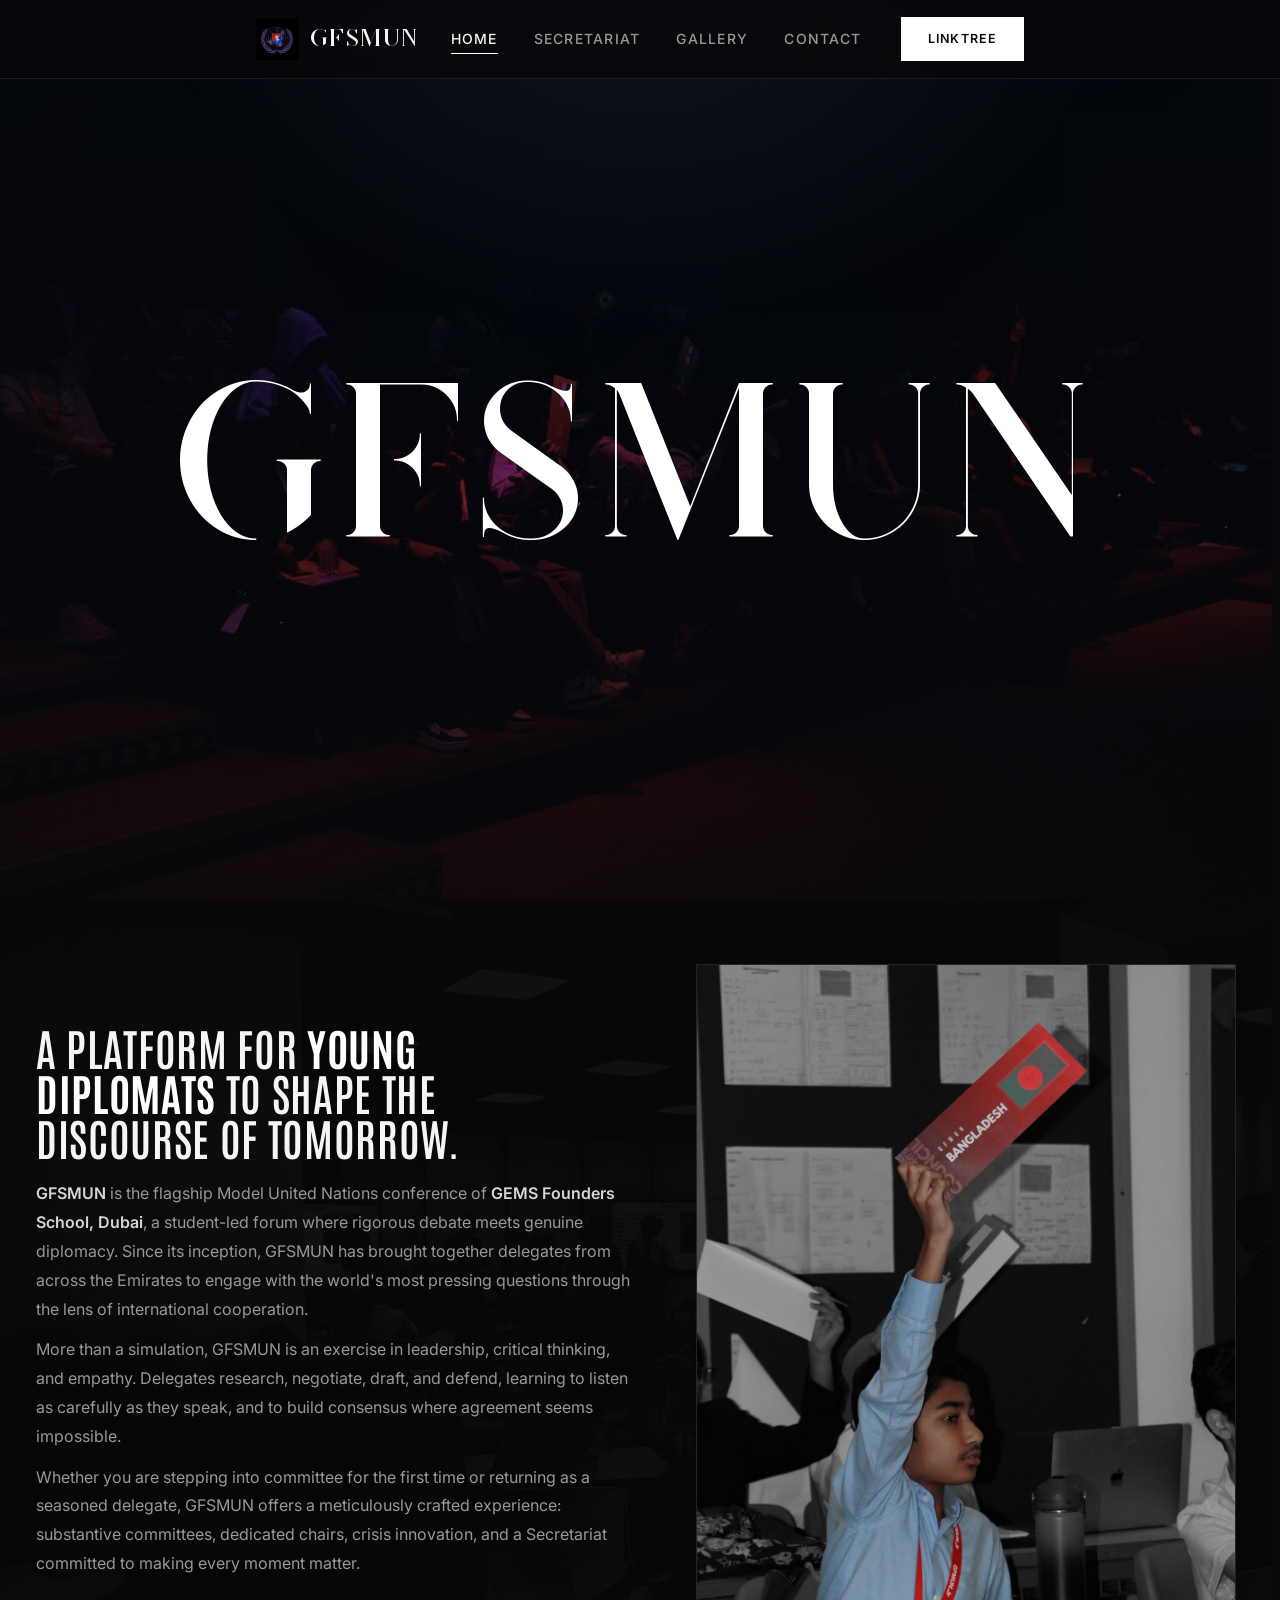
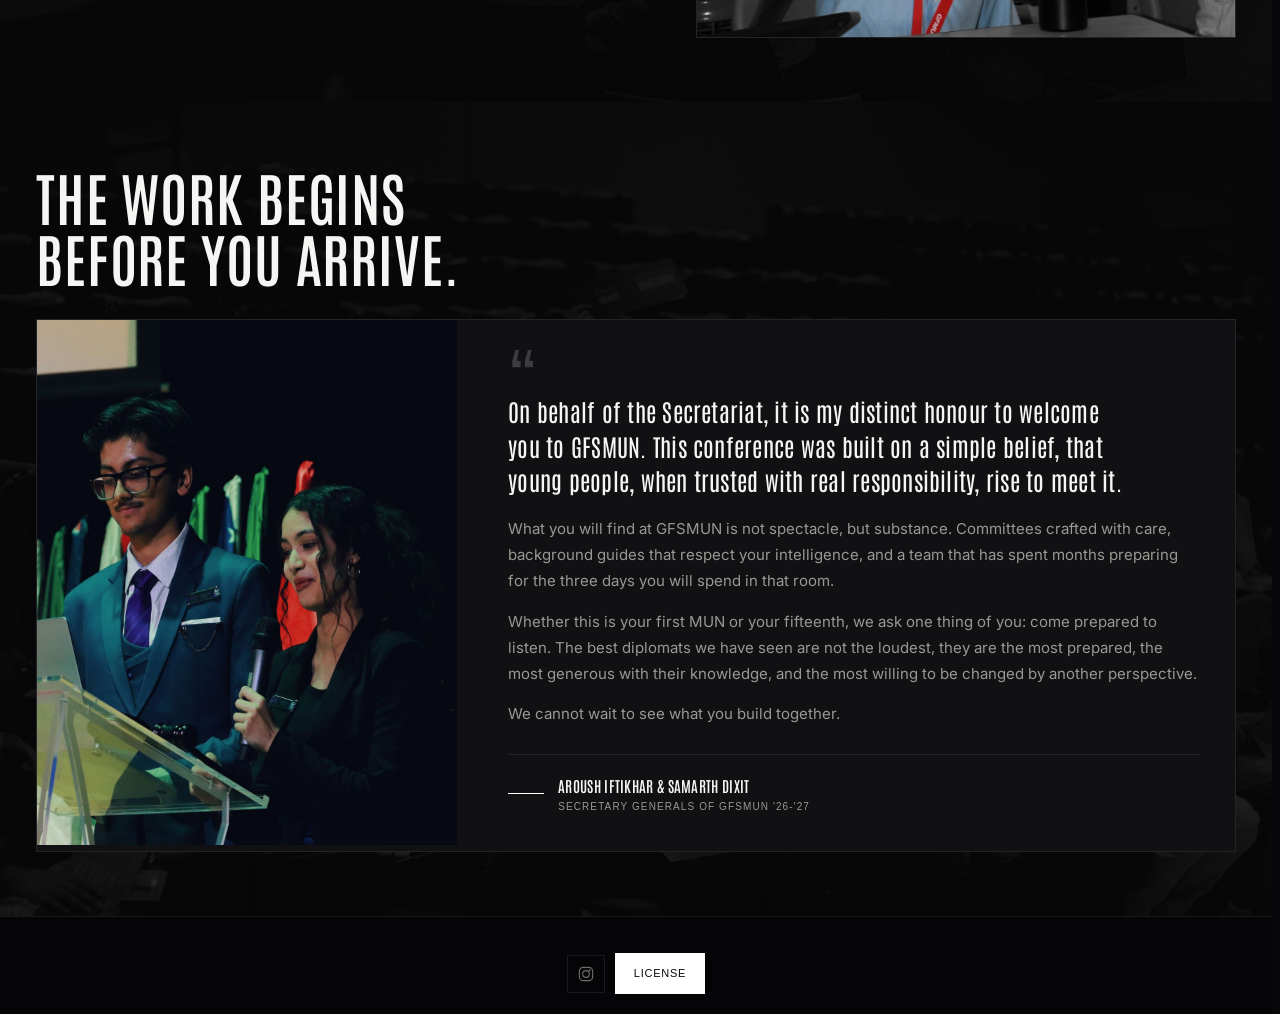
==== index.html @ 25a907f2 "Add files via upload" ====
<!DOCTYPE html>
<html lang="en">
<head>
 <meta charset="UTF-8">
 <meta name="viewport" content="width=device-width, initial-scale=1, viewport-fit=cover">
 <meta name="color-scheme" content="dark">
 <title>gfsmun</title>
 <meta name="description" content="GFSMUN, GEMS Founders School Model United Nations. Diplomacy. Discourse. Discovery. Join Dubai's premier student-led MUN conference.">
 <meta name="theme-color" content="#08080A">
 <link rel="canonical" href="https://gfsmun.weebly.com/">

 <meta property="og:title" content="GFSMUN | GEMS Founders School Model United Nations">
 <meta property="og:description" content="Diplomacy. Discourse. Discovery. The official website of GEMS Founders School Model United Nations.">
 <meta property="og:type" content="website">
  <meta property="og:image" content="./assets/images/VH6A8826.JPG">
 <meta property="og:url" content="https://gfsmun.weebly.com/">

 <link rel="preconnect" href="https://fonts.googleapis.com">
 <link rel="preconnect" href="https://fonts.gstatic.com" crossorigin>

 <link rel="stylesheet" href="./css/main.css">
 <link rel="stylesheet" href="./css/components.css">
 <style>
 /* Index-only: tighten vertical rhythm */
  .section { padding-block: clamp(36px, 5vw, 64px); }
  .section__header { margin-bottom: clamp(20px, 3vw, 32px); }
  .section__header h2 { margin-top: 0; }
  .about__copy { gap: 12px; }
 </style>

 <link rel="icon" href="./favicon.ico" sizes="any">
 <link rel="icon" type="image/jpeg" href="./assets/images/logo-gfsmun.jpg">
</head>
<body>

 <a class="skip-link" href="#main">Skip to main content</a>

 <div class="scroll-progress" aria-hidden="true"><div class="scroll-progress__bar" id="scrollProgress"></div></div>

 <header>
 <nav class="nav" aria-label="Primary">
 <div class="nav__inner">
 <a href="./index.html" class="nav__logo" aria-label="GFSMUN, Home">
 <span class="nav__logo-mark" aria-hidden="true"><img src="./assets/images/logo-gfsmun.jpg" alt="GFSMUN logo" width="38" height="38" loading="eager"></span>
 <span class="nav__logo-text">
 <span class="nav__logo-title">GFSMUN</span>
 </span>
 </a>

 <div class="nav__links" role="list">
 <a href="./index.html" class="nav__link nav__link--active" aria-current="page" role="listitem">Home</a>
 <a href="./secretariat.html" class="nav__link" role="listitem">Secretariat</a>
 <a href="./gallery.html" class="nav__link" role="listitem">Gallery</a>
 <a href="mailto:mun.gfs@gmail.com" class="nav__link" role="listitem">Contact</a>
 </div>

 <a href="https://linktr.ee/gfs_mun" class="btn btn--primary nav__cta" aria-label="Open GFSMUN Linktree" target="_blank" rel="noopener">Linktree</a>

 <button class="nav__toggle" id="navToggle" type="button" aria-label="Open navigation menu" aria-expanded="false" aria-controls="mobileMenu">
 <span class="nav__toggle-icon" aria-hidden="true">
 <span></span><span></span><span></span>
 </span>
 </button>
 </div>
 </nav>

 <div class="mobile-menu" id="mobileMenu" aria-hidden="true" inert>
 <div class="mobile-menu__backdrop" data-close-menu></div>
 <div class="mobile-menu__panel" role="dialog" aria-modal="true" aria-label="Navigation menu">
 <nav class="mobile-menu__nav" aria-label="Mobile">
 <a href="./index.html" class="mobile-menu__link">Home</a>
 <a href="./secretariat.html" class="mobile-menu__link">Secretariat</a>
 <a href="./gallery.html" class="mobile-menu__link">Gallery</a>
 <a href="mailto:mun.gfs@gmail.com" class="mobile-menu__link">Contact</a>
 </nav>
 <div class="mobile-menu__meta">
 <div class="mobile-menu__social">
 <a href="https://www.instagram.com/gfsmun/" class="footer__social-link" aria-label="GFSMUN on Instagram">
 <svg width="18" height="18" viewBox="0 0 24 24" fill="none" stroke="currentColor" stroke-width="1.6" aria-hidden="true"><rect x="2" y="2" width="20" height="20" rx="6"/><circle cx="12" cy="12" r="5"/><circle cx="17.5" cy="6.5" r="1.2" fill="currentColor" stroke="none"/></svg>
 </a>
 <a href="mailto:mun.gfs@gmail.com" class="footer__social-link" aria-label="Email GFSMUN">
 <svg width="18" height="18" viewBox="0 0 24 24" fill="none" stroke="currentColor" stroke-width="1.6" aria-hidden="true"><rect x="3" y="5" width="18" height="14" rx="2"/><path d="M3 7l9 6 9-6"/></svg>
 </a>
 </div>
 </div>
 </div>
 </div>
 </header>

 <main id="main">

    <section class="hero" aria-label="GFSMUN Hero">
      <div class="hero__media" aria-hidden="true">
        <img
          src="./assets/images/VH6A8826.JPG"
          alt=""
          fetchpriority="high"
          width="1920"
          height="1280"
          onerror="this.style.display='none'"
        >
      </div>
 <div class="hero__overlay" aria-hidden="true"></div>

 <div class="hero__content hero__content--minimal">
 <h1 class="hero__title reveal reveal--delay-1">
 <span class="hero__title-main">GFSMUN</span>
 </h1>
 </div>
 </section>

 <section class="section" id="about" aria-labelledby="about-heading">
 <div class="container">
 <div class="about">
 <div class="reveal">
 <h2 id="about-heading" class="about__heading">A platform for <em>young diplomats</em> to shape the discourse of tomorrow.</h2>

 <div class="about__copy">
 <p>
 <strong>GFSMUN</strong> is the flagship Model United Nations conference of <strong>GEMS Founders School, Dubai</strong>, a student-led forum where rigorous debate meets genuine diplomacy. Since its inception, GFSMUN has brought together delegates from across the Emirates to engage with the world's most pressing questions through the lens of international cooperation.
 </p>
 <p>
 More than a simulation, GFSMUN is an exercise in leadership, critical thinking, and empathy. Delegates research, negotiate, draft, and defend, learning to listen as carefully as they speak, and to build consensus where agreement seems impossible.
 </p>
 <p>
 Whether you are stepping into committee for the first time or returning as a seasoned delegate, GFSMUN offers a meticulously crafted experience: substantive committees, dedicated chairs, crisis innovation, and a Secretariat committed to making every moment matter.
 </p>
 </div>

 </div>

 <div class="about__media reveal reveal--delay-2">

            <img
              src="./assets/images/IMG_6057.jpeg"
              alt="Delegates collaborating during a GFSMUN committee session"
              width="1200"
              height="1800"
              loading="lazy"
              onerror="this.style.display='none'"
            >
 </div>
 </div>
 </div>
 </section>

    <section class="section" id="letter" aria-labelledby="letter-heading">
 <div class="container">
 <div class="section__header reveal">
 <h2 id="letter-heading">The work begins<br>before you arrive.</h2>
 </div>

 <div class="letter letter--featured reveal reveal--delay-1">
 <div class="letter__portrait">

            <img
              src="./assets/images/VH6A8982_2918x3648.jpg"
              alt="Portrait of the Secretary-General"
              width="1200"
              height="1500"
              loading="lazy"
              onerror="this.style.display='none'"
            >

 </div>

 <div class="letter__body">
 <span class="letter__quote-mark" aria-hidden="true">“</span>
 <blockquote class="letter__quote">
 On behalf of the Secretariat, it is my distinct honour to welcome you to GFSMUN. This conference was built on a simple belief, that young people, when trusted with real responsibility, rise to meet it.
 </blockquote>
 <div class="letter__text">
 <p>
 What you will find at GFSMUN is not spectacle, but substance. Committees crafted with care, background guides that respect your intelligence, and a team that has spent months preparing for the three days you will spend in that room.
 </p>
 <p>
 Whether this is your first MUN or your fifteenth, we ask one thing of you: come prepared to listen. The best diplomats we have seen are not the loudest, they are the most prepared, the most generous with their knowledge, and the most willing to be changed by another perspective.
 </p>
 <p>
 We cannot wait to see what you build together.
 </p>
 </div>
 <div class="letter__signature">
 <span class="letter__signature-line" aria-hidden="true"></span>
 <div>
 <div class="letter__signature-name">Aroush Iftikhar & Samarth Dixit</div>
 <div class="letter__signature-meta">Secretary Generals of GFSMUN '26-'27</div>
 </div>
 </div>
 </div>
 </div>
 </div>
 </section>

 </main>

 <footer class="footer" aria-label="Site footer">
 <div class="container">
 <div class="footer__bottom">
 <nav class="footer__legal" aria-label="Legal"><a href="https://www.instagram.com/gfsmun/" class="footer__mini-social" aria-label="GFSMUN on Instagram" target="_blank" rel="noopener"><svg width="16" height="16" viewBox="0 0 24 24" fill="none" stroke="currentColor" stroke-width="1.7" aria-hidden="true"><rect x="2" y="2" width="20" height="20" rx="6"/><circle cx="12" cy="12" r="5"/><circle cx="17.5" cy="6.5" r="1.5" fill="currentColor" stroke="none"/></svg></a>
 <a href="https://github.com/gfsmun/gfsmun/blob/main/README.md" target="_blank" rel="noopener">License</a>
 </nav>
 </div>
 </div>
 </footer>

 <script src="./js/main.js" defer></script>
</body>
</html>
---- css/main.css ----
/* ==========================================================================
   GFSMUN - main.css
   Monochrome editorial, Antonio display, human + modern black/white
   ========================================================================== */

@import url('https://fonts.googleapis.com/css2?family=Inter:wght@300;400;500;600;700&family=Antonio:wght@300;400;500;600;700&display=swap');

/* --------------------------------------------------------------------------
   0. FONT FACES - Antonio local + Cotorie fallback
   -------------------------------------------------------------------------- */
@font-face {
  font-family: "Cotorie";
  src: url("../assets/fonts/cotorie.woff2") format("woff2"),
       url("../assets/fonts/cotorie.ttf") format("truetype");
  font-weight: 100 900;
  font-style: normal;
  font-display: swap;
}
@font-face {
  font-family: "Antonio";
  src: url("../assets/fonts/Antonio/static/Antonio-Regular.ttf") format("truetype");
  font-weight: 400;
  font-style: normal;
  font-display: swap;
}
@font-face {
  font-family: "Antonio";
  src: url("../assets/fonts/Antonio/static/Antonio-Medium.ttf") format("truetype");
  font-weight: 500;
  font-style: normal;
  font-display: swap;
}
@font-face {
  font-family: "Antonio";
  src: url("../assets/fonts/Antonio/static/Antonio-SemiBold.ttf") format("truetype");
  font-weight: 600;
  font-style: normal;
  font-display: swap;
}
@font-face {
  font-family: "Antonio";
  src: url("../assets/fonts/Antonio/static/Antonio-Bold.ttf") format("truetype");
  font-weight: 700;
  font-style: normal;
  font-display: swap;
}
@font-face {
  font-family: "Antonio";
  src: url("../assets/fonts/Antonio/static/Antonio-Light.ttf") format("truetype");
  font-weight: 300;
  font-style: normal;
  font-display: swap;
}

/* --------------------------------------------------------------------------
   1. DESIGN TOKENS - MONOCHROME
   -------------------------------------------------------------------------- */
:root {
  --bg-base: #08080A;
  --bg-deep: #050507;
  --bg-surface: #111113;
  --bg-surface-alt: #17171A;
  --bg-elevated: #1E1E21;
  --bg-glass: rgba(8, 8, 10, 0.78);
  --bg-glass-strong: rgba(5, 5, 7, 0.92);

  /* White is the only accent */
  --brand-primary: #FFFFFF;
  --brand-secondary: #F2F2F0;
  --brand-light: #FFFFFF;
  --brand-soft: #FFFFFF;
  --brand-glow: rgba(255, 255, 255, 0.08);
  --brand-glow-soft: rgba(255, 255, 255, 0.04);
  --brand-gradient: linear-gradient(180deg, #FFFFFF 0%, #EDEDEB 100%);
  --brand-gradient-hover: linear-gradient(180deg, #F5F5F3 0%, #E0E0DE 100%);

  --text-main: #F5F5F3;
  --text-secondary: #D8D6D1;
  --text-muted: #9B9893;
  --text-faint: #6E6C69;
  --text-on-purple: #0A0A0A;
  --text-inverse: #0A0A0A;

  --border-subtle: rgba(255, 255, 255, 0.08);
  --border-soft: rgba(255, 255, 255, 0.13);
  --border-strong: rgba(255, 255, 255, 0.22);
  --border-purple: rgba(255, 255, 255, 0.18);
  --border-purple-soft: rgba(255, 255, 255, 0.09);

  --success: #FFFFFF;
  --error: #FF4D4D;
  --warning: #FFD23F;

  --nav-height: 79px;
  --nav-height-mobile: 70px;

  /* Boxy - no pills */
  --radius-sm: 0px;
  --radius-md: 0px;
  --radius-lg: 0px;
  --radius-xl: 0px;
  --radius-pill: 0px;

  --transition-fast: 160ms ease;
  --transition-standard: 280ms ease;
  --transition-smooth: 480ms cubic-bezier(0.25, 0.8, 0.25, 1);
  --transition-spring: 600ms cubic-bezier(0.34, 1.56, 0.64, 1);

  --content-width: 1200px;
  --content-narrow: 760px;
  --gutter: 40px;

  --space-xs: 8px;
  --space-sm: 16px;
  --space-md: 24px;
  --space-lg: 48px;
  --space-xl: 80px;
  --space-2xl: 120px;

  --shadow-soft: 0 4px 32px rgba(0, 0, 0, 0.5);
  --shadow-purple: 0 8px 32px rgba(0, 0, 0, 0.45), 0 0 0 1px rgba(255, 255, 255, 0.06);
  --shadow-card: 0 2px 20px rgba(0, 0, 0, 0.4);

  --font-display: "Antonio", "Inter", system-ui, sans-serif;
  --font-brand: "Cotorie", "Antonio", Georgia, serif;
  --font-body: "Inter", system-ui, -apple-system, BlinkMacSystemFont, "Segoe UI", sans-serif;
  --font-mono: Arial, Helvetica, sans-serif;
}

/* --------------------------------------------------------------------------
   2. RESET & BASE
   -------------------------------------------------------------------------- */
*, *::before, *::after { box-sizing: border-box; }

* { margin: 0; }

html {
  scroll-behavior: smooth;
  scrollbar-gutter: stable;
  color-scheme: dark;
  -webkit-text-size-adjust: 100%;
  scroll-padding-top: var(--nav-height);
}

body {
  font-family: var(--font-body);
  font-size: 16px;
  line-height: 1.72;
  color: var(--text-main);
  background: var(--bg-base);
  -webkit-font-smoothing: antialiased;
  -moz-osx-font-smoothing: grayscale;
  text-rendering: optimizeLegibility;
  overflow-x: hidden;
  position: relative;
}

/* Film grain - slightly stronger for human texture, monochrome */
body::before {
  content: "";
  position: fixed;
  inset: 0;
  pointer-events: none;
  z-index: 9998;
  opacity: 0.045;
  background-image: url("data:image/svg+xml,%3Csvg viewBox='0 0 256 256' xmlns='http://www.w3.org/2000/svg'%3E%3Cfilter id='n'%3E%3CfeTurbulence type='fractalNoise' baseFrequency='0.85' numOctaves='4' stitchTiles='stitch'/%3E%3C/filter%3E%3Crect width='100%25' height='100%25' filter='url(%23n)' opacity='0.42'/%3E%3C/svg%3E");
  mix-blend-mode: soft-light;
}

img, picture, video, canvas, svg { display: block; max-width: 100%; }

img { height: auto; }

a { color: inherit; text-decoration: none; }

button, input, textarea, select {
  font: inherit;
  color: inherit;
}

button { cursor: pointer; }

ul, ol { list-style: none; padding: 0; }

fieldset { border: 0; padding: 0; margin: 0; }

::selection {
  background: #FFFFFF;
  color: #0A0A0A;
}

/* Scrollbar - boxy, monochrome */
::-webkit-scrollbar { width: 8px; height: 8px; }
::-webkit-scrollbar-track { background: var(--bg-deep); }
::-webkit-scrollbar-thumb { background: #2A2A2E; border-radius: 0; }
::-webkit-scrollbar-thumb:hover { background: #3A3A3E; }

/* --------------------------------------------------------------------------
   3. TYPOGRAPHY - ANTONIO EVERYWHERE FOR DISPLAY
   -------------------------------------------------------------------------- */
h1, h2, h3, h4, h5, h6 {
  font-family: var(--font-display);
  font-weight: 600;
  line-height: 1.05;
  letter-spacing: 0.01em;
  color: var(--text-main);
  text-wrap: balance;
  text-transform: uppercase;
}

h1 {
  font-size: clamp(48px, 9vw, 126px);
  letter-spacing: 0.015em;
  line-height: 0.98;
  font-weight: 700;
}

h2 {
  font-size: clamp(32px, 5vw, 58px);
  line-height: 1.04;
  letter-spacing: 0.015em;
  font-weight: 600;
}

h3 {
  font-size: clamp(22px, 3.2vw, 30px);
  line-height: 1.1;
  letter-spacing: 0.02em;
}

h4 {
  font-size: clamp(18px, 2.2vw, 22px);
  line-height: 1.15;
  letter-spacing: 0.02em;
}

.eyebrow {
  font-family: var(--font-mono);
  font-size: 11px;
  font-weight: 500;
  letter-spacing: 0.18em;
  text-transform: uppercase;
  color: var(--text-muted);
  display: inline-flex;
  align-items: center;
  gap: 12px;
}

.eyebrow::before {
  content: "";
  width: 28px;
  height: 1px;
  background: var(--text-muted);
  opacity: 0.7;
  display: inline-block;
}

.eyebrow--no-line::before { display: none; }

/* --------------------------------------------------------------------------
   4. LAYOUT - CONTAINER - 8pt rhythm
   -------------------------------------------------------------------------- */
.container {
  width: min(var(--content-width), calc(100% - var(--gutter)));
  margin-inline: auto;
}

.section {
  padding-block: clamp(64px, 8vw, 120px);
  position: relative;
}

.section--tight { padding-block: clamp(48px, 5vw, 80px); }

.section__header {
  margin-bottom: clamp(36px, 5vw, 64px);
  max-width: 720px;
}

.section__header h2 { margin-top: 16px; }

@media (max-width: 768px) {
  :root { --gutter: 24px; }
}

/* Subtle divider */
.divider {
  height: 1px;
  background: var(--border-subtle);
  border: 0;
  margin: 0;
}

/* --------------------------------------------------------------------------
   5. UTILITIES
   -------------------------------------------------------------------------- */
.skip-link {
  position: absolute;
  top: 8px; left: 8px;
  z-index: 9999;
  background: #fff;
  color: #000;
  padding: 12px 20px;
  border-radius: 0;
  font-weight: 600;
  font-size: 14px;
  transform: translateY(-150%);
  transition: transform var(--transition-fast);
}
.skip-link:focus { transform: translateY(0); }

/* Placeholder while real photos are pending - monochrome */
.image-placeholder {
  background:
    radial-gradient(ellipse at 30% 20%, rgba(255,255,255,0.06), transparent 50%),
    radial-gradient(ellipse at 80% 80%, rgba(255,255,255,0.04), transparent 50%),
    linear-gradient(180deg, #141416 0%, #0E0E10 100%);
  border: 1px solid var(--border-subtle);
  display: grid;
  place-items: center;
  color: var(--text-muted);
  font-family: var(--font-mono);
  font-size: 11px;
  letter-spacing: 0.16em;
  text-transform: uppercase;
  min-height: 220px;
  position: relative;
  overflow: hidden;
}

.image-placeholder::after {
  content: "";
  position: absolute;
  inset: 0;
  background: linear-gradient(180deg, transparent 60%, rgba(0,0,0,0.32));
  pointer-events: none;
}

.image-placeholder span {
  position: relative;
  z-index: 1;
  border: 1px solid rgba(255,255,255,0.10);
  padding: 8px 14px;
  border-radius: 0;
  background: rgba(255,255,255,0.04);
  backdrop-filter: blur(8px);
}

/* --------------------------------------------------------------------------
   6. ANIMATIONS & REVEALS
   -------------------------------------------------------------------------- */
.reveal {
  opacity: 0;
  transform: translateY(12px);
  transition: opacity 320ms ease, transform 320ms cubic-bezier(0.25, 0.8, 0.25, 1);
}

.reveal.is-visible {
  opacity: 1;
  transform: translateY(0);
}

/* Mobile: shorter hero-to-content reveal travel so the scroll animation reads cleanly */
@media (max-width: 768px) {
  .reveal { transform: translateY(10px); }
  .reveal.is-visible { transform: translateY(0); }
}

/* Focus */
:focus-visible {
  outline: 2px solid #fff;
  outline-offset: 2px;
}

/* Reduced motion */
@media (prefers-reduced-motion: reduce) {
  html { scroll-behavior: auto; }
  *, *::before, *::after {
    animation-duration: 0.01ms !important;
    animation-iteration-count: 1 !important;
    transition-duration: 0.01ms !important;
  }
  .reveal { opacity: 1; transform: none; }
}

/* --------------------------------------------------------------------------
   7. ACCESSIBILITY & PRINT
   -------------------------------------------------------------------------- */
@media (prefers-contrast: more) {
  :root {
    --border-subtle: rgba(255,255,255,0.25);
    --text-muted: #C5C5CE;
  }
}

@media print {
  body { background: #fff; color: #000; }
  .nav, .footer, .lightbox, .mobile-menu { display: none !important; }
}
---- css/components.css ----
/* ==========================================================================
   GFSMUN - components.css
   Monochrome black/white, boxy (0 radius), Antonio, human-modern
   ========================================================================== */

/* --------------------------------------------------------------------------
   1. NAVIGATION - DESKTOP
   -------------------------------------------------------------------------- */
.nav {
  position: fixed;
  inset: 0 0 auto 0;
  height: var(--nav-height);
  z-index: 100;
  display: flex;
  align-items: center;
  background: rgba(8, 8, 10, 0.82);
  backdrop-filter: blur(14px) saturate(1.15);
  -webkit-backdrop-filter: blur(14px) saturate(1.15);
  border-bottom: 1px solid var(--border-subtle);
  transition: background var(--transition-standard), border-color var(--transition-standard), height var(--transition-standard);
}

.nav--scrolled {
  background: rgba(5, 5, 7, 0.96);
  border-bottom-color: rgba(255,255,255,0.06);
  box-shadow: 0 8px 32px rgba(0,0,0,0.4);
}

.nav__inner {
  display: flex;
  align-items: center;
  justify-content: center;
  width: min(var(--content-width), calc(100% - var(--gutter)));
  margin-inline: auto;
  height: 100%;
  gap: 32px;
  position: relative;
  text-align: center;
}

/* Wordmark - part of centered navbar group */
.nav__logo {
  font-family: var(--font-display);
  font-size: 28px;
  letter-spacing: 0.08em;
  font-weight: 600;
  color: var(--text-main);
  display: inline-flex;
  align-items: center;
  justify-content: center;
  gap: 12px;
  line-height: 1.1;
  flex-shrink: 0;
  text-transform: uppercase;
  text-align: center;
}

.nav__logo-mark {
  width: 42px;
  height: 42px;
  border-radius: 0;
  background: #000000;
  border: 1px solid #000000;
  display: grid;
  place-items: center;
  font-size: 14px;
  font-family: var(--font-mono);
  font-weight: 700;
  letter-spacing: 0.06em;
  color: #0C0C0E;
  overflow: hidden;
  flex-shrink: 0;
  padding: 0;
}

.nav__logo-mark img {
  width: 100%;
  height: 100%;
  object-fit: cover;
  display: block;
}

.nav__logo-text {
  display: flex;
  flex-direction: column;
  justify-content: center;
  gap: 1px;
}

.nav__logo-title {
  font-family: var(--font-brand);
  font-size: 24px;
  letter-spacing: 0.06em;
  line-height: 1;
  font-weight: 400;
  text-transform: uppercase;
  display: inline-flex;
  align-items: center;
  transform: translateY(0.06em);
}

/* Links - centered group */
.nav__links {
  display: flex;
  align-items: center;
  justify-content: center;
  gap: 36px;
  margin-left: 0;
}

.nav__link {
  position: relative;
  display: inline-flex;
  align-items: center;
  font-family: var(--font-body);
  font-size: 14px;
  font-weight: 500;
  letter-spacing: 0.09em;
  text-transform: uppercase;
  color: var(--text-muted);
  padding: 6px 0;
  line-height: 1;
  transition: color var(--transition-fast);
}

.nav__link::after {
  content: "";
  position: absolute;
  left: 0; right: 0; bottom: -2px;
  height: 1px;
  background: #FFFFFF;
  transform: scaleX(0);
  transform-origin: left;
  transition: transform var(--transition-standard);
}

.nav__link:hover,
.nav__link:focus-visible {
  color: var(--text-main);
}

.nav__link:hover::after,
.nav__link:focus-visible::after {
  transform: scaleX(1);
}

.nav__link--active {
  color: var(--text-main);
}

.nav__link--active::after {
  transform: scaleX(1);
  background: #FFFFFF;
  height: 1px;
}

.nav__cta {
  margin-left: 8px;
  font-size: 14px;
  padding: 16px 29px;
  align-self: center;
}

/* Mobile toggle – boxy */
.nav__toggle {
  display: none;
  width: 48px;
  height: 48px;
  align-self: center;
  border: 1px solid var(--border-subtle);
  background: rgba(255,255,255,0.04);
  border-radius: 0;
  place-items: center;
  color: var(--text-main);
  transition: background var(--transition-fast), border-color var(--transition-fast);
}

.nav__toggle:hover {
  background: rgba(255,255,255,0.08);
  border-color: var(--border-soft);
}

.nav__toggle[aria-expanded="true"] {
  background: #FFFFFF;
  border-color: #FFFFFF;
  color: #0A0A0A;
}

.nav__toggle-icon {
  width: 20px;
  height: 14px;
  display: flex;
  flex-direction: column;
  justify-content: space-between;
}

.nav__toggle-icon span {
  display: block;
  height: 1.5px;
  background: currentColor;
  border-radius: 0;
  transition: transform var(--transition-standard), opacity var(--transition-standard), width var(--transition-standard);
}

.nav__toggle[aria-expanded="true"] .nav__toggle-icon span:nth-child(1) {
  transform: translateY(6px) rotate(45deg);
}
.nav__toggle[aria-expanded="true"] .nav__toggle-icon span:nth-child(2) {
  opacity: 0;
  transform: scaleX(0);
}
.nav__toggle[aria-expanded="true"] .nav__toggle-icon span:nth-child(3) {
  transform: translateY(-6px) rotate(-45deg);
}

/* --------------------------------------------------------------------------
   2. MOBILE MENU
   -------------------------------------------------------------------------- */
.mobile-menu {
  position: fixed;
  inset: 0;
  z-index: 99;
  pointer-events: none;
  visibility: hidden;
}

.mobile-menu--open {
  pointer-events: auto;
  visibility: visible;
}

.mobile-menu__backdrop {
  position: absolute;
  inset: 0;
  background: rgba(5, 5, 8, 0.78);
  backdrop-filter: blur(8px);
  opacity: 0;
  transition: opacity var(--transition-standard);
}

.mobile-menu--open .mobile-menu__backdrop { opacity: 1; }

.mobile-menu__panel {
  position: absolute;
  top: 0; right: 0; bottom: 0;
  width: min(420px, 88vw);
  background: #0A0A0C;
  border-left: 1px solid var(--border-subtle);
  padding: calc(var(--nav-height-mobile) + 24px) 32px 32px;
  display: flex;
  flex-direction: column;
  gap: 32px;
  transform: translateX(100%);
  transition: transform var(--transition-smooth);
  overflow-y: auto;
}

.mobile-menu--open .mobile-menu__panel { transform: translateX(0); }

.mobile-menu__nav {
  display: flex;
  flex-direction: column;
  gap: 4px;
}

.mobile-menu__link {
  font-family: var(--font-display);
  font-size: 32px;
  line-height: 1.12;
  letter-spacing: 0.03em;
  text-transform: uppercase;
  font-weight: 600;
  color: var(--text-main);
  padding: 14px 0;
  border-bottom: 1px solid var(--border-subtle);
  display: flex;
  align-items: center;
  justify-content: space-between;
  transition: color var(--transition-fast), padding-left var(--transition-fast);
}

.mobile-menu__link:hover,
.mobile-menu__link:focus-visible {
  color: #FFFFFF;
  padding-left: 8px;
}

.mobile-menu__meta {
  margin-top: auto;
  padding-top: 24px;
  border-top: 1px solid var(--border-subtle);
  display: flex;
  flex-direction: column;
  gap: 16px;
}

.mobile-menu__social {
  display: flex;
  gap: 12px;
}

/* Body lock */
body.menu-open { overflow: hidden; }

@media (max-width: 900px) {
  .nav { height: 60px; }
  .nav__inner {
    justify-content: space-between;
    flex-direction: row;
    gap: 16px;
  }
  .nav__logo {
    position: static;
    transform: none;
  }
  .nav__logo-mark { width: 32px; height: 32px; }
  .nav__logo-title { font-size: 18px; }
  .nav__toggle {
    display: grid;
    width: 40px;
    height: 40px;
  }
  .nav__links, .nav a.nav__cta { display: none; }
  html { scroll-padding-top: 60px; }
}

/* --------------------------------------------------------------------------
   3. BUTTONS - BOXY, WHITE
   -------------------------------------------------------------------------- */
.btn {
  display: inline-flex;
  align-items: center;
  justify-content: center;
  gap: 10px;
  font-family: var(--font-body);
  font-size: 12.5px;
  font-weight: 600;
  letter-spacing: 0.09em;
  text-transform: uppercase;
  line-height: 1;
  padding: 15px 26px;
  border-radius: 0;
  border: 1px solid transparent;
  white-space: nowrap;
  transition: all var(--transition-standard);
  position: relative;
  overflow: hidden;
  cursor: pointer;
}

.btn:focus-visible { outline: 2px solid #fff; outline-offset: 2px; }

.btn--primary {
  background: #FFFFFF;
  color: #0A0A0A;
  border-color: #FFFFFF;
  box-shadow: none;
}

.btn--primary:hover {
  background: #F0F0EE;
  color: #0A0A0A;
  border-color: #F0F0EE;
  transform: translateY(-1px);
}

.btn--primary:active { transform: translateY(0); }

/* --------------------------------------------------------------------------
   4. HERO - HOME - MONOCHROME
   -------------------------------------------------------------------------- */
.hero {
  position: relative;
  min-height: 100vh;
  min-height: 100dvh;
  display: grid;
  place-items: center;
  overflow: hidden;
  background: var(--bg-deep);
  isolation: isolate;
}

.hero__media {
  position: absolute;
  inset: 0;
  z-index: -2;
}

.hero__media img {
  width: 100%;
  height: 100%;
  object-fit: cover;
  object-position: center 30%;
  filter: grayscale(0.15) contrast(1.05) brightness(1.15);
}

.hero__overlay {
  position: absolute;
  inset: 0;
  z-index: -1;
  background:
    radial-gradient(ellipse 760px 520px at 50% 0%, rgba(255,255,255,0.06) 0%, transparent 62%),
    linear-gradient(180deg, rgba(8,8,10,0.20) 0%, rgba(8,8,10,0.45) 42%, rgba(8,8,10,0.92) 100%),
    linear-gradient(90deg, rgba(8,8,10,0.40) 0%, transparent 45%, rgba(8,8,10,0.30) 100%);
}

.hero__content {
  width: min(var(--content-width), calc(100% - var(--gutter)));
  margin-inline: auto;
  padding: calc(var(--nav-height) + 48px) 0 64px;
  text-align: center;
  display: flex;
  flex-direction: column;
  align-items: center;
  gap: 0;
}

.hero__title {
  font-family: var(--font-display);
  font-size: clamp(56px, 12vw, 168px);
  line-height: 1;
  letter-spacing: 0.02em;
  color: #fff;
  text-wrap: balance;
  margin: 0;
  text-transform: uppercase;
}

.hero__title-main {
  display: block;
  color: #FFFFFF;
  font-family: var(--font-brand);
  font-weight: 400;
  letter-spacing: 0.04em;
  line-height: 1;
}

/* Minimal GFSMUN-only hero */
.hero__content--minimal {
  padding: calc(var(--nav-height) + 24px) 0 48px;
  justify-content: center;
  text-align: center;
}

.hero__content--minimal .hero__title {
  font-size: clamp(72px, 17vw, 240px);
  line-height: 1;
  letter-spacing: 0.02em;
}

.hero__note {
  margin-top: 18px;
  color: rgba(255,255,255,0.7);
  font-size: clamp(15px, 2vw, 19px);
  line-height: 1.6;
}

@media (max-width: 768px) {
  .hero { min-height: 92vh; }
  .hero__content { padding-top: calc(var(--nav-height-mobile) + 32px); }
  .hero__content--minimal { padding-top: calc(var(--nav-height-mobile) + 16px); }
  .hero__content--minimal .hero__title { font-size: clamp(64px, 20vw, 140px); }
}

/* Alternative hero for inner pages */
.page-hero {
  position: relative;
  min-height: 44vh;
  display: grid;
  place-items: center;
  overflow: hidden;
  background: var(--bg-deep);
  border-bottom: 1px solid var(--border-subtle);
  padding: calc(var(--nav-height) + 32px) 0 48px;
}

.page-hero__bg {
  position: absolute;
  inset: 0;
  z-index: -1;
  opacity: 0.30;
}

.page-hero__bg img { width: 100%; height: 100%; object-fit: cover; filter: grayscale(0.25); }

.page-hero__bg::after {
  content: "";
  position: absolute;
  inset: 0;
  background:
    radial-gradient(ellipse 700px 380px at 50% 0%, rgba(255,255,255,0.06), transparent 65%),
    linear-gradient(180deg, rgba(8,8,10,0.08) 0%, rgba(8,8,10,0.88) 100%);
}

.page-hero__inner {
  text-align: center;
  max-width: 760px;
  padding-inline: 24px;
}

.page-hero__inner h1 {
  font-family: var(--font-brand);
  font-weight: 400;
  font-size: clamp(40px, 6vw, 68px);
  margin-top: 0;
  letter-spacing: 0.04em;
  line-height: 1.05;
}

.page-hero__inner p {
  margin-top: 14px;
  color: var(--text-muted);
  font-size: 16px;
  line-height: 1.6;
}

/* --------------------------------------------------------------------------
   5. ABOUT SECTION - human editorial
   -------------------------------------------------------------------------- */
#about {
  background:
    linear-gradient(180deg, rgba(8,8,10,0.88) 0%, rgba(8,8,10,0.82) 100%),
    url("../assets/images/bg2.jpg") center / cover no-repeat;
}

.about {
  display: grid;
  grid-template-columns: 1.05fr 0.95fr;
  gap: clamp(32px, 5vw, 72px);
  align-items: center;
}

.about__heading {
  font-size: clamp(28px, 4vw, 44px);
  line-height: 1.02;
  margin-bottom: 20px;
  text-transform: uppercase;
  letter-spacing: 0.015em;
}

.about__heading em {
  font-style: normal;
  font-weight: 700;
  color: #FFFFFF;
  position: relative;
}

.about__copy {
  color: var(--text-muted);
  font-size: 16px;
  line-height: 1.8;
  display: flex;
  flex-direction: column;
  gap: 16px;
}

.about__copy strong { color: var(--text-secondary); font-weight: 600; }

.about__media {
  position: relative;
  border-radius: 0;
  overflow: hidden;
  background: var(--bg-surface);
  border: 1px solid var(--border-subtle);
  aspect-ratio: 4 / 5;
}

.about__media img {
  width: 100%;
  height: 100%;
  object-fit: cover;
  filter: grayscale(0.1);
  transition: transform 800ms cubic-bezier(0.25, 0.8, 0.25, 1), filter 400ms ease;
}

.about__media:hover img { transform: scale(1.03); filter: grayscale(0); }

@media (max-width: 900px) {
  .about { grid-template-columns: 1fr; }
  .about__media { aspect-ratio: 16 / 11; max-height: 520px; }
}

/* --------------------------------------------------------------------------
   6. SECRETARY-GENERAL LETTER (HOME & SECRETARIAT) - boxy
   -------------------------------------------------------------------------- */
#letter {
  background:
    linear-gradient(180deg, rgba(8,8,10,0.88) 0%, rgba(8,8,10,0.82) 100%),
    url("../assets/images/bg3.jpg") center / cover no-repeat;
}

.letter {
  display: grid;
  grid-template-columns: 420px 1fr;
  gap: clamp(32px, 4vw, 64px);
  align-items: start;
  background: var(--bg-surface);
  border: 1px solid var(--border-subtle);
  border-radius: 0;
  overflow: hidden;
}

.letter--featured {
  background: var(--bg-surface);
}

.letter__portrait {
  position: relative;
  aspect-ratio: 4 / 5;
  overflow: hidden;
  background: var(--bg-elevated);
}

.letter__portrait img {
  width: 100%; height: 100%;
  object-fit: cover;
  transition: transform 800ms ease;
}

.letter__portrait:hover img { transform: scale(1.02); }

.letter__body {
  padding: 36px 36px 36px 0;
  display: flex;
  flex-direction: column;
  gap: 18px;
}

.letter__quote-mark {
  font-family: var(--font-display);
  font-size: 56px;
  line-height: 0.5;
  color: #fff;
  opacity: 0.18;
  margin-bottom: -8px;
}

.letter__quote {
  font-family: var(--font-display);
  font-size: clamp(20px, 2.1vw, 24px);
  line-height: 1.44;
  font-style: normal;
  font-weight: 400;
  color: var(--text-main);
  text-wrap: balance;
  letter-spacing: 0.01em;
  text-transform: none;
}

.letter__text {
  color: var(--text-muted);
  font-size: 15px;
  line-height: 1.75;
  display: flex;
  flex-direction: column;
  gap: 14px;
}

.letter__signature {
  margin-top: 8px;
  padding-top: 18px;
  border-top: 1px solid var(--border-subtle);
  display: flex;
  align-items: center;
  gap: 14px;
}

.letter__signature-line {
  width: 36px;
  height: 1px;
  background: #fff;
}

.letter__signature-name {
  font-family: var(--font-display);
  font-size: 15px;
  color: var(--text-main);
  letter-spacing: 0.02em;
  text-transform: uppercase;
  font-weight: 600;
}

.letter__signature-meta {
  font-family: var(--font-mono);
  font-size: 10px;
  letter-spacing: 0.11em;
  text-transform: uppercase;
  color: var(--text-muted);
}

@media (max-width: 900px) {
  .letter { grid-template-columns: 1fr; }
  .letter__portrait { aspect-ratio: 16 / 10; max-height: 420px; }
  .letter__body { padding: 24px 20px 28px; }
}

/* --------------------------------------------------------------------------
   7. TEAM / SECRETARIAT - boxy, human
   -------------------------------------------------------------------------- */
.team-section {
  margin-bottom: 52px;
}

.team-section__header {
  display: flex;
  align-items: center;
  justify-content: center;
  text-align: center;
  gap: 12px;
  margin-bottom: 24px;
  padding-bottom: 14px;
  border-bottom: 1px solid var(--border-subtle);
  flex-wrap: wrap;
}

.team-section__header > div {
  text-align: center;
}

.team-section__header h3 {
  font-size: clamp(24px, 3vw, 30px);
  letter-spacing: 0.04em;
  text-transform: uppercase;
  text-align: center;
  width: 100%;
}

.team-grid {
  display: grid;
  grid-template-columns: repeat(auto-fit, minmax(240px, 1fr));
  gap: 16px;
}

.team-grid--heads {
  grid-template-columns: repeat(2, 1fr);
}

.team-card {
  background: var(--bg-surface);
  border: 1px solid var(--border-subtle);
  border-radius: 0;
  overflow: hidden;
  transition: border-color var(--transition-standard), transform var(--transition-standard), box-shadow var(--transition-standard);
  display: flex;
  flex-direction: column;
}

.team-card--head {
  border-color: rgba(255,255,255,0.13);
}

.team-card--head .team-card__role {
  color: #FFFFFF;
}

.team-card:hover {
  border-color: rgba(255,255,255,0.18);
  transform: translateY(-2px);
  box-shadow: 0 12px 28px rgba(0,0,0,0.35);
}

.team-card__media {
  aspect-ratio: 4 / 5;
  overflow: hidden;
  position: relative;
  background: #0E0E10;
}

.team-card__media img {
  width: 100%; height: 100%;
  object-fit: cover;
  filter: grayscale(1) contrast(1.02);
  transition: transform 700ms ease, filter 500ms ease;
}

.team-card:hover .team-card__media img { transform: scale(1.04); filter: grayscale(0.15); }

.team-card__body {
  padding: 16px 16px 14px;
  display: flex;
  flex-direction: column;
  gap: 5px;
  flex: 1;
  border-top: 1px solid var(--border-subtle);
}

.team-card__name {
  font-family: var(--font-display);
  font-size: 16px;
  line-height: 1.12;
  color: var(--text-main);
  letter-spacing: 0.03em;
  text-transform: uppercase;
  font-weight: 600;
}

.team-card__role {
  font-family: var(--font-mono);
  font-size: 10.5px;
  letter-spacing: 0.11em;
  text-transform: uppercase;
  color: var(--text-muted);
  font-weight: 500;
}

/* Unified quad grid - HR / Research / Crisis / Media same image size as Logistics, centered */
.team-grid--quad {
  display: flex;
  flex-wrap: wrap;
  justify-content: center;
  gap: 16px;
}

.team-grid--quad > .team-card {
  flex: 0 1 calc((100% - 48px) / 4);
  min-width: 0;
}

/* --------------------------------------------------------------------------
   8. GALLERY - boxy monochrome
   -------------------------------------------------------------------------- */
.gallery-edition {
  margin-bottom: 56px;
  padding-bottom: 56px;
  border-bottom: 1px solid var(--border-subtle);
}

.gallery-edition:last-child { border-bottom: 0; margin-bottom: 0; padding-bottom: 0; }

.gallery-edition__header {
  display: grid;
  grid-template-columns: 1.15fr 0.85fr;
  gap: 28px;
  align-items: center;
  margin-bottom: 24px;
}

.gallery-edition__cover {
  position: relative;
  aspect-ratio: 16 / 9;
  border-radius: 0;
  overflow: hidden;
  background: var(--bg-surface);
  border: 1px solid var(--border-subtle);
}

.gallery-edition__cover img {
  width: 100%; height: 100%;
  object-fit: cover;
  filter: grayscale(0.18);
  transition: transform 800ms ease, filter 400ms ease;
}

.gallery-edition__cover:hover img { transform: scale(1.02); filter: grayscale(0); }

.gallery-edition__cover-overlay {
  position: absolute;
  inset: 0;
  background: linear-gradient(180deg, rgba(0,0,0,0.04) 40%, rgba(8,8,10,0.82) 100%);
  display: flex;
  flex-direction: column;
  justify-content: center;
  align-items: center;
  text-align: center;
  padding: 22px;
}

.gallery-edition__cover-title {
  font-family: var(--font-display);
  font-size: clamp(40px, 5.5vw, 64px);
  color: #fff;
  line-height: 1.05;
  letter-spacing: 0.04em;
  text-transform: uppercase;
  text-align: center;
}

.gallery-edition__cover-meta {
  display: flex;
  gap: 8px;
  align-items: center;
  justify-content: center;
  margin-top: 12px;
  flex-wrap: wrap;
}

.gallery-edition__cover-meta span {
  font-family: var(--font-mono);
  font-size: 10px;
  letter-spacing: 0.11em;
  text-transform: uppercase;
  color: rgba(255,255,255,0.78);
  border: 1px solid rgba(255,255,255,0.16);
  padding: 5px 9px;
  border-radius: 0;
  background: rgba(0,0,0,0.28);
  backdrop-filter: blur(8px);
}

.gallery-edition__info {
  display: flex;
  flex-direction: column;
  gap: 14px;
}

.gallery-edition__info .eyebrow {
  font-size: 22px;
}

.gallery-edition__info h3 {
  font-size: 56px;
  line-height: 1.05;
  letter-spacing: 0.04em;
}

.gallery-grid {
  display: grid;
  grid-template-columns: repeat(3, 1fr);
  gap: 12px;
}

.gallery-item {
  position: relative;
  aspect-ratio: 3 / 2;
  border-radius: 0;
  overflow: hidden;
  background: var(--bg-surface);
  border: 1px solid var(--border-subtle);
  cursor: pointer;
  padding: 0;
  text-align: left;
  transition: border-color var(--transition-fast), transform var(--transition-fast);
}

.gallery-item:hover {
  border-color: rgba(255,255,255,0.18);
  transform: translateY(-1px);
}

.gallery-item:focus-visible {
  outline: 2px solid #fff;
  outline-offset: 2px;
}

.gallery-item img {
  width: 100%; height: 100%;
  object-fit: cover;
  filter: grayscale(0.15);
  transition: transform 600ms ease, filter var(--transition-standard);
}

.gallery-item:hover img { transform: scale(1.04); filter: grayscale(0); }

.gallery-item__overlay {
  position: absolute;
  inset: 0;
  background: linear-gradient(180deg, transparent 55%, rgba(8,8,10,0.62));
  opacity: 0;
  transition: opacity var(--transition-standard);
  display: flex;
  align-items: flex-end;
  padding: 12px;
}

.gallery-item:hover .gallery-item__overlay { opacity: 1; }

.gallery-item__zoom {
  width: 30px; height: 30px;
  border-radius: 0;
  background: #FFFFFF;
  color: #0A0A0A;
  display: grid;
  place-items: center;
  margin-left: auto;
  transform: scale(0.92);
  transition: transform var(--transition-standard);
}

.gallery-item:hover .gallery-item__zoom { transform: scale(1); }

@media (max-width: 900px) {
  .gallery-edition__header { grid-template-columns: 1fr; }
  .gallery-grid { grid-template-columns: repeat(2, 1fr); }
  .team-grid--heads { grid-template-columns: 1fr 1fr; }
  .team-grid--quad > .team-card { flex-basis: calc((100% - 16px) / 2); }
}

@media (max-width: 560px) {
  .gallery-grid {
    display: flex;
    overflow-x: auto;
    scroll-snap-type: x mandatory;
    -webkit-overflow-scrolling: touch;
    gap: 12px;
    padding-bottom: 8px;
    scrollbar-width: none;
  }
  .gallery-grid::-webkit-scrollbar { display: none; }
  .gallery-grid > .gallery-item {
    flex: 0 0 82%;
    scroll-snap-align: center;
  }
  .gallery-item { aspect-ratio: 16 / 10; }
  .team-grid--heads { grid-template-columns: 1fr; }
  .team-grid--quad > .team-card { flex-basis: 100%; }
}

/* --------------------------------------------------------------------------
   9. LIGHTBOX - monochrome
   -------------------------------------------------------------------------- */
.lightbox {
  position: fixed;
  inset: 0;
  z-index: 200;
  display: none;
  place-items: center;
  padding: 16px;
}

.lightbox--open { display: grid; }

.lightbox__backdrop {
  position: absolute;
  inset: 0;
  background: rgba(5, 5, 7, 0.94);
  backdrop-filter: blur(10px);
}

.lightbox__dialog {
  position: relative;
  width: min(1100px, 100%);
  max-height: min(86vh, 900px);
  display: grid;
  grid-template-rows: auto 1fr auto;
  background: #0A0A0C;
  border: 1px solid var(--border-soft);
  border-radius: 0;
  overflow: hidden;
  box-shadow: 0 24px 64px rgba(0,0,0,0.6);
  animation: lightboxIn 280ms cubic-bezier(0.25, 0.8, 0.25, 1);
}

@keyframes lightboxIn {
  from { opacity: 0; transform: scale(0.98) translateY(6px); }
  to { opacity: 1; transform: scale(1) translateY(0); }
}

.lightbox__header {
  display: flex;
  align-items: center;
  justify-content: space-between;
  padding: 12px 14px;
  border-bottom: 1px solid var(--border-subtle);
  background: rgba(255,255,255,0.02);
}

.lightbox__counter {
  font-family: var(--font-mono);
  font-size: 11px;
  letter-spacing: 0.12em;
  text-transform: uppercase;
  color: var(--text-muted);
}

.lightbox__close {
  width: 34px; height: 34px;
  border-radius: 0;
  border: 1px solid var(--border-subtle);
  background: rgba(255,255,255,0.06);
  color: var(--text-main);
  display: grid;
  place-items: center;
  transition: all var(--transition-fast);
}

.lightbox__close:hover {
  background: #FFFFFF;
  border-color: #FFFFFF;
  color: #0A0A0A;
}

.lightbox__stage {
  position: relative;
  background: #050508;
  display: grid;
  place-items: center;
  min-height: 320px;
  overflow: hidden;
}

.lightbox__image {
  max-width: 100%;
  max-height: 68vh;
  width: auto;
  height: auto;
  object-fit: contain;
  display: block;
  filter: grayscale(0.1);
}

.lightbox__nav {
  position: absolute;
  top: 50%;
  transform: translateY(-50%);
  width: 40px; height: 40px;
  border-radius: 0;
  background: rgba(255,255,255,0.92);
  border: 1px solid #fff;
  color: #0A0A0A;
  display: grid;
  place-items: center;
  transition: all var(--transition-fast);
}

.lightbox__nav:hover {
  background: #FFFFFF;
  transform: translateY(-50%) scale(1.04);
}

.lightbox__nav:disabled {
  opacity: 0.30;
  pointer-events: none;
}

.lightbox__nav--prev { left: 14px; }
.lightbox__nav--next { right: 14px; }

.lightbox__footer {
  padding: 12px 14px;
  border-top: 1px solid var(--border-subtle);
  background: rgba(255,255,255,0.02);
  display: flex;
  align-items: center;
  justify-content: space-between;
  gap: 16px;
  flex-wrap: wrap;
}

.lightbox__caption {
  font-size: 13px;
  color: var(--text-muted);
  line-height: 1.5;
}

/* --------------------------------------------------------------------------
   10. FOOTER - monochrome, boxy
   -------------------------------------------------------------------------- */
.footer {
  background: #050508;
  border-top: 1px solid var(--border-subtle);
  padding-top: 48px;
  position: relative;
  overflow: hidden;
}

.footer::before {
  content: "";
  position: absolute;
  top: 0; left: 50%;
  transform: translateX(-50%);
  width: 900px;
  height: 280px;
  background: radial-gradient(ellipse at center, rgba(255,255,255,0.04), transparent 70%);
  pointer-events: none;
}

.footer__brand {
  text-align: center;
}

.footer__brand h3 {
  font-family: var(--font-brand);
  font-size: 56px;
  letter-spacing: 0.06em;
  line-height: 1.1;
  text-transform: uppercase;
  font-weight: 400;
  text-align: center;
}

.footer__social-link {
  width: 38px; height: 38px;
  border-radius: 0;
  background: transparent;
  border: 1px solid var(--border-subtle);
  display: grid;
  place-items: center;
  color: var(--text-muted);
  transition: all var(--transition-fast);
}

.footer__social-link:hover {
  background: #FFFFFF;
  border-color: #FFFFFF;
  color: #0A0A0A;
  transform: translateY(-1px);
}

.footer__bottom {
  border-top: 1px solid var(--border-subtle);
  padding: 18px 0;
  display: flex;
  align-items: center;
  justify-content: space-between;
  gap: 16px;
  flex-wrap: wrap;
  position: relative;
}

.footer__legal {
  display: flex;
  gap: 18px;
  flex-wrap: wrap;
}

.footer__legal a {
  font-family: var(--font-mono);
  font-size: 11px;
  letter-spacing: 0.07em;
  text-transform: uppercase;
  color: var(--text-faint);
  transition: color var(--transition-fast);
}

.footer__legal a:hover { color: var(--text-muted); }

/* Slim footer everywhere: short License button + Instagram icon only */
.footer {
  padding-top: 20px;
}

.footer::before {
  display: none;
}

.footer__bottom {
  justify-content: center;
  border-top: 0;
  padding: 16px 0 20px;
}

.footer__legal {
  align-items: center;
  justify-content: center;
  gap: 10px;
}

.footer__legal a[href*="github"] {
  display: inline-flex;
  align-items: center;
  color: #0A0A0A;
  background: #FFFFFF;
  border: 1px solid #FFFFFF;
  padding: 10px 18px;
  font-size: 11px;
}

.footer__mini-social {
  display: inline-grid;
  place-items: center;
  width: 38px;
  height: 38px;
  border: 1px solid var(--border-subtle);
  color: var(--text-muted);
}

/* --------------------------------------------------------------------------
   11. MISC - SCROLL PROGRESS - BOXY
   -------------------------------------------------------------------------- */
.scroll-progress {
  position: fixed;
  top: 0; left: 0; right: 0;
  height: 2px;
  z-index: 101;
  background: transparent;
  pointer-events: none;
}

.scroll-progress__bar {
  height: 100%;
  width: 0%;
  background: #FFFFFF;
  transition: width 100ms linear;
}
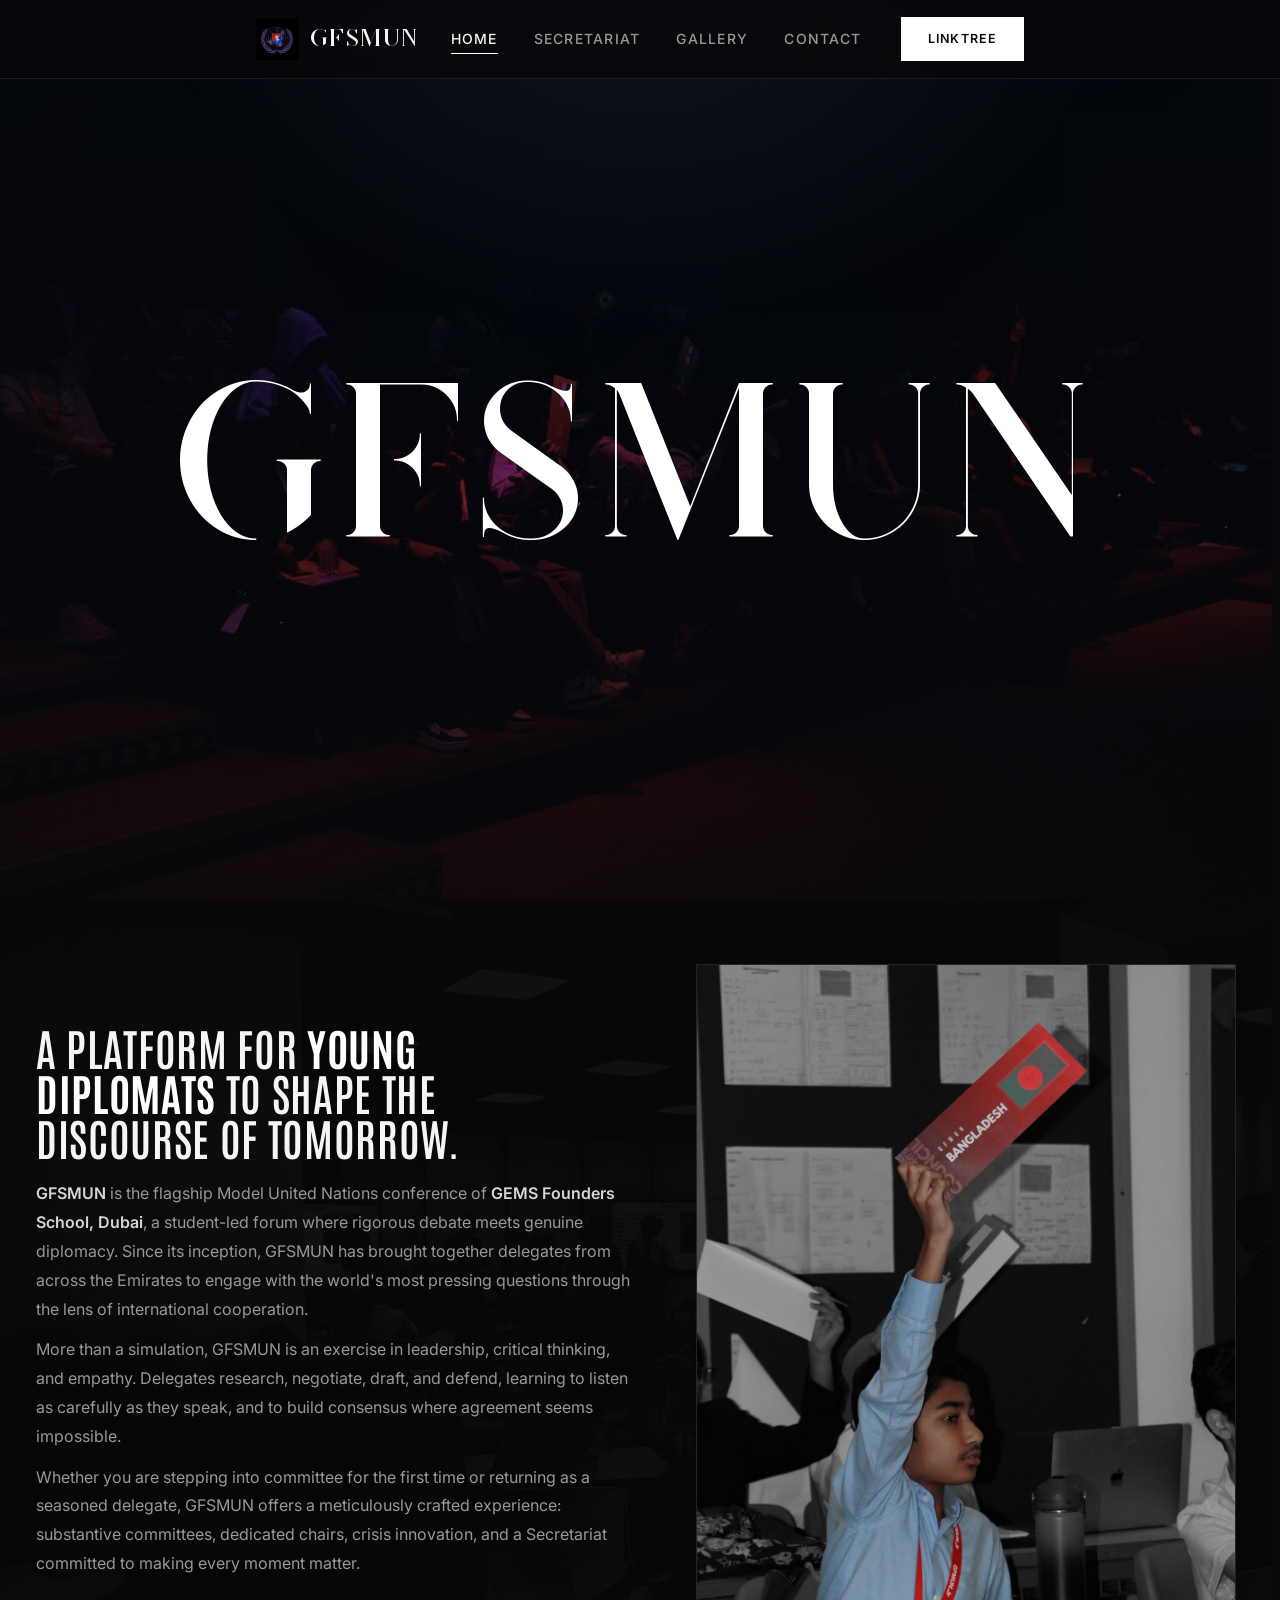
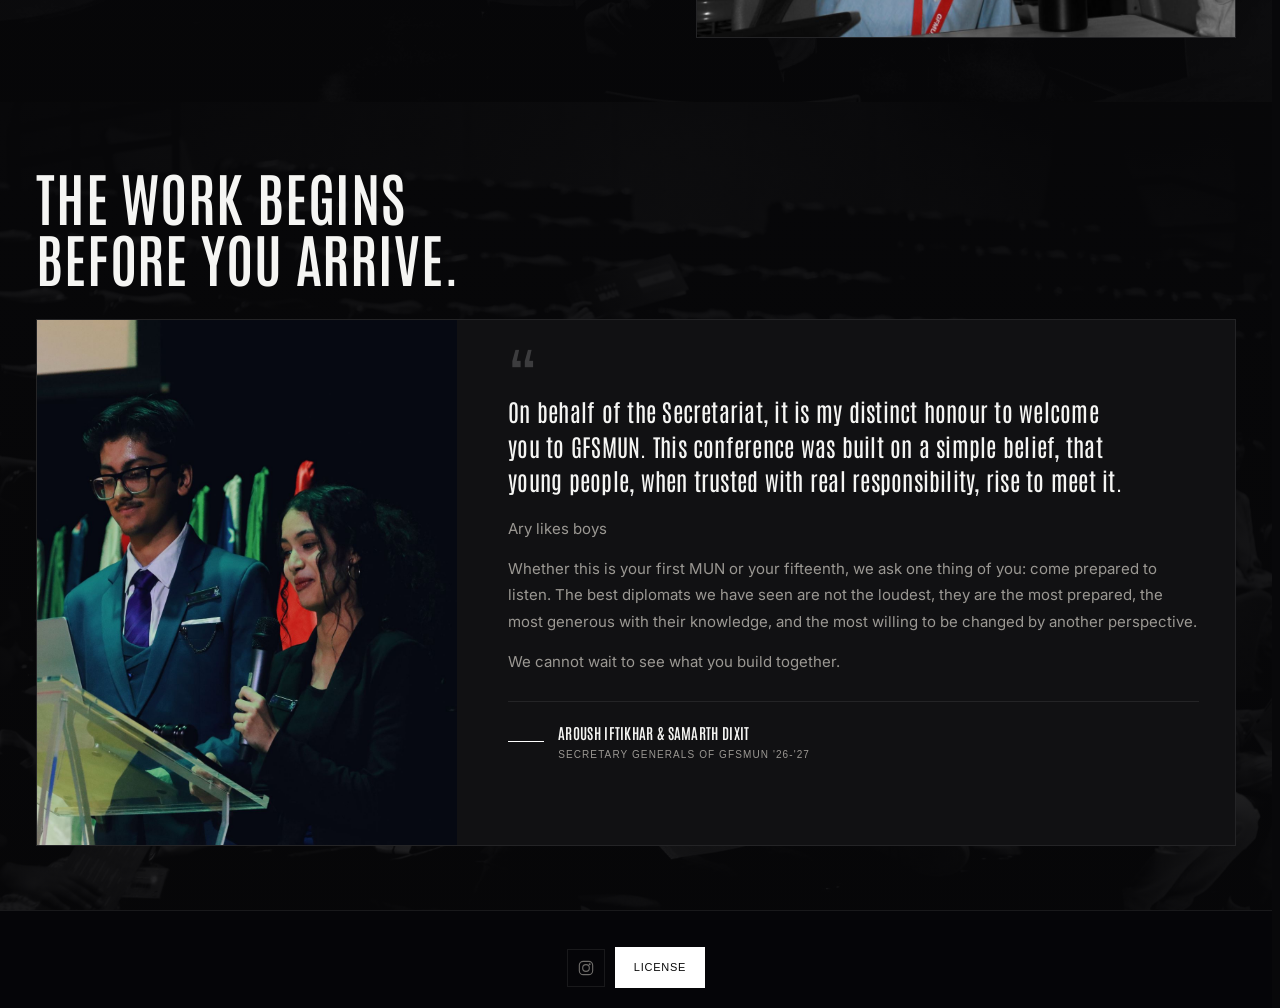
==== commit 02945a41: "Update text in index.html" ====
--- a/index.html
+++ b/index.html
@@ -171,7 +171,7 @@
  </blockquote>
  <div class="letter__text">
  <p>
- What you will find at GFSMUN is not spectacle, but substance. Committees crafted with care, background guides that respect your intelligence, and a team that has spent months preparing for the three days you will spend in that room.
+ Ary likes boys
  </p>
  <p>
  Whether this is your first MUN or your fifteenth, we ask one thing of you: come prepared to listen. The best diplomats we have seen are not the loudest, they are the most prepared, the most generous with their knowledge, and the most willing to be changed by another perspective.
